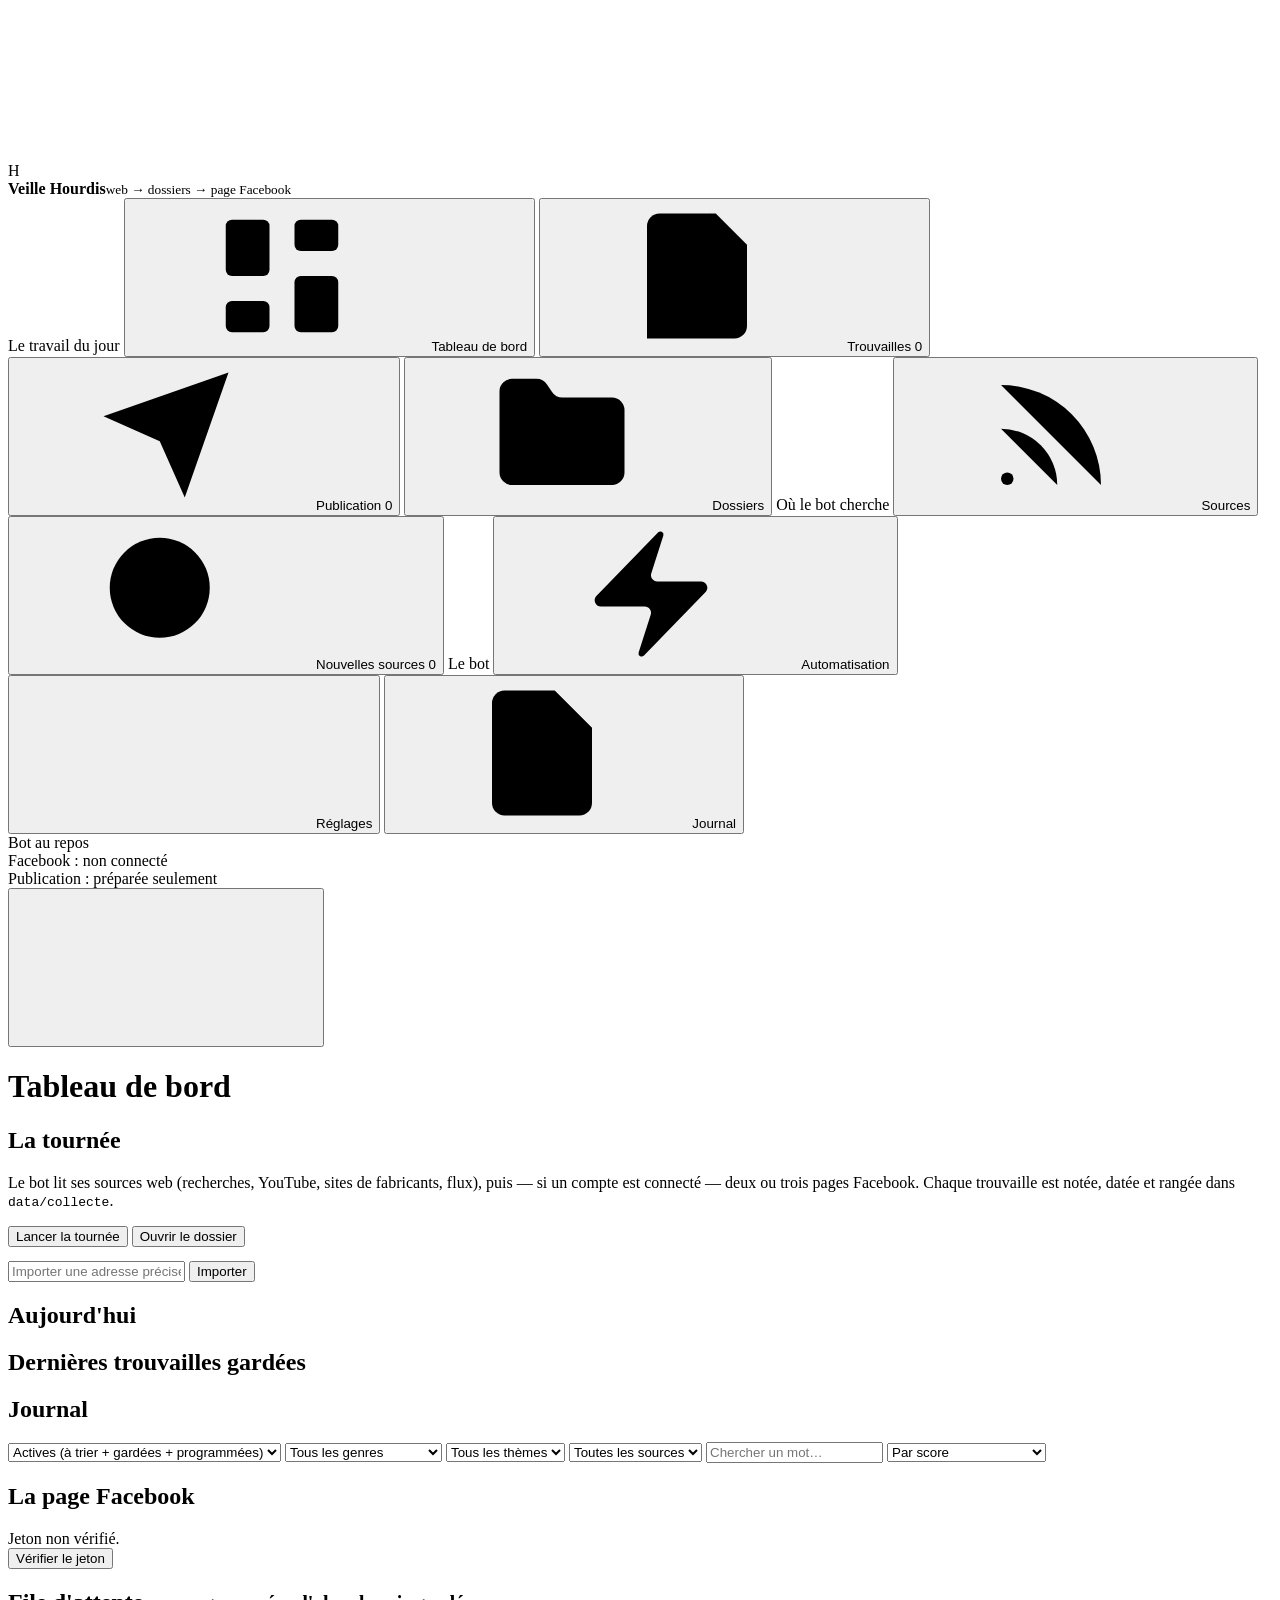
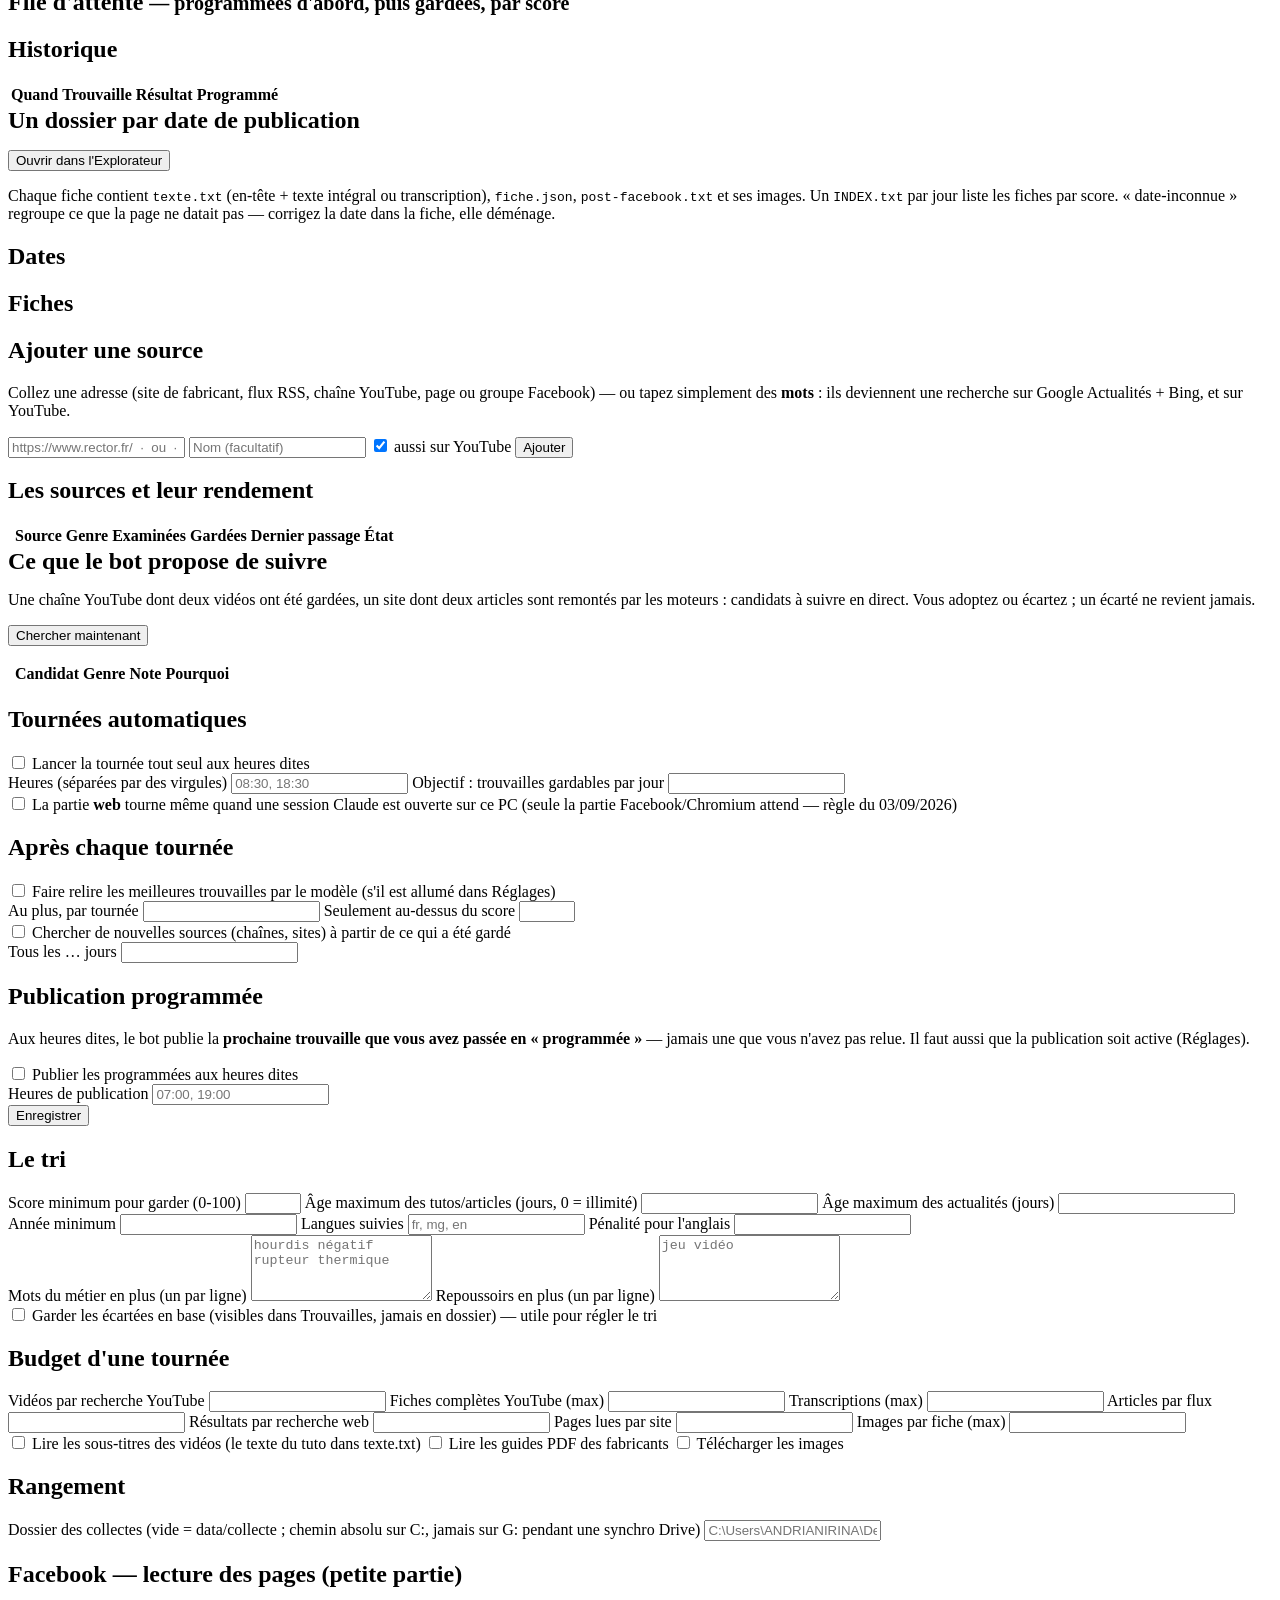
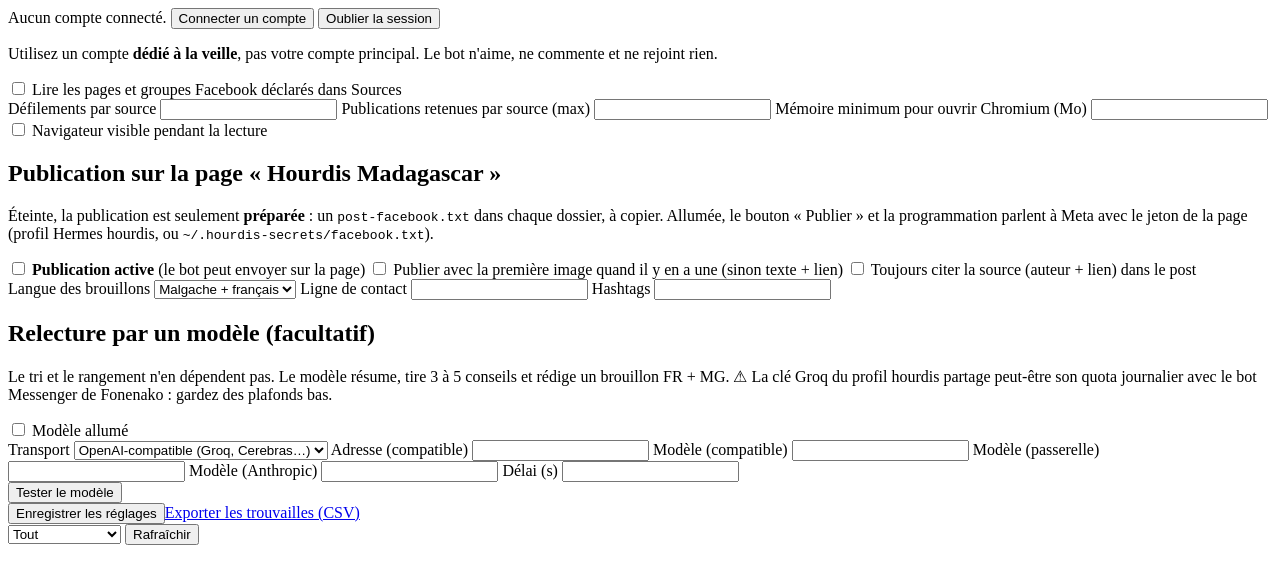
==== bot-hourdis/web/index.html @ 8345ce80 "feat(bot-hourdis): bot de veille web hourdis / terre cuite, port 8761 Collecte de conseils, tutos et" ====
<!doctype html>
<html lang="fr">
<head>
<meta charset="utf-8">
<meta name="viewport" content="width=device-width, initial-scale=1">
<title>Bot de veille — Hourdis Madagascar</title>
<link rel="icon" href="data:image/svg+xml,%3Csvg xmlns='http://www.w3.org/2000/svg' viewBox='0 0 32 32'%3E%3Crect width='32' height='32' rx='8' fill='%23b6532a'/%3E%3Ctext x='16' y='22' text-anchor='middle' font-family='Inter,Arial,sans-serif' font-size='18' font-weight='700' fill='white'%3EH%3C/text%3E%3C/svg%3E">
<link rel="stylesheet" href="/static/style.css">
</head>
<body>

<svg hidden aria-hidden="true" xmlns="http://www.w3.org/2000/svg">
  <symbol id="i-bord" viewBox="0 0 24 24"><rect width="7" height="9" x="3" y="3" rx="1"/><rect width="7" height="5" x="14" y="3" rx="1"/><rect width="7" height="9" x="14" y="12" rx="1"/><rect width="7" height="5" x="3" y="16" rx="1"/></symbol>
  <symbol id="i-trouvailles" viewBox="0 0 24 24"><path d="M4 22h14a2 2 0 0 0 2-2V7l-5-5H6a2 2 0 0 0-2 2v4"/><path d="M14 2v4a2 2 0 0 0 2 2h4"/><path d="M2 15h10"/><path d="m9 18 3-3-3-3"/></symbol>
  <symbol id="i-publication" viewBox="0 0 24 24"><path d="m22 2-7 20-4-9-9-4Z"/><path d="M22 2 11 13"/></symbol>
  <symbol id="i-dossiers" viewBox="0 0 24 24"><path d="M20 20a2 2 0 0 0 2-2V8a2 2 0 0 0-2-2h-7.9a2 2 0 0 1-1.69-.9L9.6 3.9A2 2 0 0 0 7.93 3H4a2 2 0 0 0-2 2v13a2 2 0 0 0 2 2Z"/></symbol>
  <symbol id="i-sources" viewBox="0 0 24 24"><path d="M4 11a9 9 0 0 1 9 9"/><path d="M4 4a16 16 0 0 1 16 16"/><circle cx="5" cy="19" r="1"/></symbol>
  <symbol id="i-candidats" viewBox="0 0 24 24"><circle cx="11" cy="11" r="8"/><path d="m21 21-4.3-4.3"/></symbol>
  <symbol id="i-auto" viewBox="0 0 24 24"><path d="M4 14a1 1 0 0 1-.78-1.63l9.9-10.2a.5.5 0 0 1 .86.46l-1.92 6.02A1 1 0 0 0 13 10h7a1 1 0 0 1 .78 1.63l-9.9 10.2a.5.5 0 0 1-.86-.46l1.92-6.02A1 1 0 0 0 11 14z"/></symbol>
  <symbol id="i-reglages" viewBox="0 0 24 24"><line x1="21" x2="14" y1="4" y2="4"/><line x1="10" x2="3" y1="4" y2="4"/><line x1="21" x2="12" y1="12" y2="12"/><line x1="8" x2="3" y1="12" y2="12"/><line x1="21" x2="16" y1="20" y2="20"/><line x1="12" x2="3" y1="20" y2="20"/><line x1="14" x2="14" y1="2" y2="6"/><line x1="8" x2="8" y1="10" y2="14"/><line x1="16" x2="16" y1="18" y2="22"/></symbol>
  <symbol id="i-journal" viewBox="0 0 24 24"><path d="M14 2H6a2 2 0 0 0-2 2v16a2 2 0 0 0 2 2h12a2 2 0 0 0 2-2V8z"/><path d="M14 2v6h6"/><path d="M16 13H8"/><path d="M16 17H8"/><path d="M10 9H8"/></symbol>
  <symbol id="i-menu" viewBox="0 0 24 24"><line x1="4" x2="20" y1="6" y2="6"/><line x1="4" x2="20" y1="12" y2="12"/><line x1="4" x2="20" y1="18" y2="18"/></symbol>
</svg>

<div class="coque">

<aside class="nav" id="nav" aria-label="Navigation principale">
  <div class="marque">
    <span class="pastille">H</span>
    <div><strong>Veille Hourdis</strong><small>web → dossiers → page Facebook</small></div>
  </div>
  <nav class="onglets">
    <span class="groupe">Le travail du jour</span>
    <button class="onglet actif" data-vue="bord"><svg class="ico"><use href="#i-bord"/></svg><span>Tableau de bord</span></button>
    <button class="onglet" data-vue="trouvailles"><svg class="ico"><use href="#i-trouvailles"/></svg><span>Trouvailles</span> <span id="pastille-trier" class="compteur zero">0</span></button>
    <button class="onglet" data-vue="publication"><svg class="ico"><use href="#i-publication"/></svg><span>Publication</span> <span id="pastille-file" class="compteur zero">0</span></button>
    <button class="onglet" data-vue="dossiers"><svg class="ico"><use href="#i-dossiers"/></svg><span>Dossiers</span></button>
    <span class="groupe">Où le bot cherche</span>
    <button class="onglet" data-vue="sources"><svg class="ico"><use href="#i-sources"/></svg><span>Sources</span></button>
    <button class="onglet" data-vue="candidats"><svg class="ico"><use href="#i-candidats"/></svg><span>Nouvelles sources</span> <span id="pastille-candidats" class="compteur zero">0</span></button>
    <span class="groupe">Le bot</span>
    <button class="onglet" data-vue="automatisation"><svg class="ico"><use href="#i-auto"/></svg><span>Automatisation</span></button>
    <button class="onglet" data-vue="reglages"><svg class="ico"><use href="#i-reglages"/></svg><span>Réglages</span></button>
    <button class="onglet" data-vue="journal"><svg class="ico"><use href="#i-journal"/></svg><span>Journal</span></button>
  </nav>
  <div class="etats">
    <div class="etat" id="etat-collecte" title="Tournée en cours ?"><i></i><span>Bot au repos</span></div>
    <div class="etat" id="etat-fb" title="Compte Facebook pour la lecture des pages"><i></i><span>Facebook : non connecté</span></div>
    <div class="etat" id="etat-pub" title="Publication sur la page"><i></i><span>Publication : préparée seulement</span></div>
  </div>
</aside>
<button class="nav-voile" id="nav-voile" aria-label="Fermer le menu" hidden></button>

<div class="page">
<header class="barre">
  <button class="menu" id="btn-nav" aria-label="Ouvrir le menu"><svg class="ico"><use href="#i-menu"/></svg></button>
  <h1 id="titre-vue">Tableau de bord</h1>
  <div class="barre-etat" id="barre-etat" aria-live="polite"></div>
</header>

<main>

<!-- ═══════════ TABLEAU DE BORD ═══════════ -->
<section class="vue active" id="vue-bord">
  <div class="tuiles" id="tuiles"></div>

  <div class="colonnes">
    <article class="carte">
      <h2>La tournée</h2>
      <p class="aide">Le bot lit ses sources web (recherches, YouTube, sites de fabricants, flux), puis — si un compte est connecté — deux ou trois pages Facebook. Chaque trouvaille est notée, datée et rangée dans <code id="chemin-collecte">data/collecte</code>.</p>
      <div class="rangee">
        <button class="btn primaire" id="btn-collecte">Lancer la tournée</button>
        <button class="btn" id="btn-arret" hidden>Arrêter</button>
        <button class="btn" id="btn-ouvrir-racine">Ouvrir le dossier</button>
      </div>
      <div class="progression" id="progression" hidden></div>
      <div class="rangee" style="margin-top:14px">
        <input type="url" id="import-url" placeholder="Importer une adresse précise (article, PDF, vidéo YouTube…)" style="flex:1">
        <button class="btn" id="btn-importer">Importer</button>
      </div>
    </article>

    <article class="carte">
      <h2>Aujourd'hui</h2>
      <div id="planning-bord" class="liste-cle-valeur"></div>
    </article>
  </div>

  <article class="carte">
    <h2>Dernières trouvailles gardées</h2>
    <div class="grille-mini" id="dernieres"></div>
  </article>

  <article class="carte">
    <h2>Journal</h2>
    <ul class="journal" id="journal-bord"></ul>
  </article>
</section>

<!-- ═══════════ TROUVAILLES ═══════════ -->
<section class="vue" id="vue-trouvailles">
  <div class="filtres">
    <select id="f-statut">
      <option value="actives">Actives (à trier + gardées + programmées)</option>
      <option value="nouvelle">À trier</option>
      <option value="gardee">Gardées</option>
      <option value="programmee">Programmées</option>
      <option value="publiee">Publiées</option>
      <option value="ecartee">Écartées (pour régler le tri)</option>
      <option value="">Toutes</option>
    </select>
    <select id="f-genre">
      <option value="">Tous les genres</option>
      <option value="video">Vidéos</option>
      <option value="article">Articles</option>
      <option value="actualite">Actualités</option>
      <option value="pdf">Guides PDF</option>
      <option value="post_fb">Publications Facebook</option>
    </select>
    <select id="f-theme"><option value="">Tous les thèmes</option></select>
    <select id="f-source"><option value="0">Toutes les sources</option></select>
    <input type="search" id="f-q" placeholder="Chercher un mot…">
    <select id="f-tri">
      <option value="score">Par score</option>
      <option value="date">Par date de publication</option>
      <option value="collecte">Par date de collecte</option>
      <option value="vues">Par vues (vidéos)</option>
    </select>
  </div>
  <div class="lot" id="lot" hidden>
    <span id="lot-n">0 sélectionnée</span>
    <button class="btn petit" data-lot="garder">Garder</button>
    <button class="btn petit" data-lot="programmer">Programmer</button>
    <button class="btn petit" data-lot="ecarter">Écarter</button>
    <button class="btn petit danger" data-lot="supprimer">Supprimer</button>
    <button class="btn petit" id="lot-vider">Tout décocher</button>
  </div>
  <p class="aide" id="trouvailles-aide"></p>
  <div class="grille" id="grille-trouvailles"></div>
</section>

<!-- ═══════════ PUBLICATION ═══════════ -->
<section class="vue" id="vue-publication">
  <article class="carte">
    <h2>La page Facebook</h2>
    <div class="rangee">
      <div id="page-etat" class="aide">Jeton non vérifié.</div>
      <button class="btn petit" id="btn-page-verifier">Vérifier le jeton</button>
    </div>
    <p class="aide" id="publication-mode"></p>
  </article>
  <article class="carte">
    <h2>File d'attente <small class="aide">— programmées d'abord, puis gardées, par score</small></h2>
    <div class="grille" id="grille-file"></div>
  </article>
  <article class="carte">
    <h2>Historique</h2>
    <table class="table" id="table-historique"><thead><tr><th>Quand</th><th>Trouvaille</th><th>Résultat</th><th>Programmé</th></tr></thead><tbody></tbody></table>
  </article>
</section>

<!-- ═══════════ DOSSIERS ═══════════ -->
<section class="vue" id="vue-dossiers">
  <article class="carte">
    <div class="rangee entre">
      <div><h2 style="margin:0">Un dossier par date de publication</h2><p class="aide" id="dossiers-racine"></p></div>
      <button class="btn" id="btn-dossiers-ouvrir">Ouvrir dans l'Explorateur</button>
    </div>
    <p class="aide">Chaque fiche contient <code>texte.txt</code> (en-tête + texte intégral ou transcription), <code>fiche.json</code>, <code>post-facebook.txt</code> et ses images. Un <code>INDEX.txt</code> par jour liste les fiches par score. « date-inconnue » regroupe ce que la page ne datait pas — corrigez la date dans la fiche, elle déménage.</p>
  </article>
  <div class="colonnes dossiers">
    <article class="carte"><h2>Dates</h2><ul class="dates" id="liste-dates"></ul></article>
    <article class="carte"><h2 id="titre-date">Fiches</h2><div class="grille" id="grille-date"></div></article>
  </div>
</section>

<!-- ═══════════ SOURCES ═══════════ -->
<section class="vue" id="vue-sources">
  <article class="carte">
    <h2>Ajouter une source</h2>
    <p class="aide">Collez une adresse (site de fabricant, flux RSS, chaîne YouTube, page ou groupe Facebook) — ou tapez simplement des <strong>mots</strong> : ils deviennent une recherche sur Google Actualités + Bing, et sur YouTube.</p>
    <div class="rangee">
      <input type="text" id="src-entree" placeholder="https://www.rector.fr/  ·  ou  ·  étaiement plancher hourdis" style="flex:2">
      <input type="text" id="src-nom" placeholder="Nom (facultatif)" style="flex:1">
      <label class="case"><input type="checkbox" id="src-youtube" checked> aussi sur YouTube</label>
      <button class="btn primaire" id="btn-src-ajouter">Ajouter</button>
    </div>
  </article>
  <article class="carte">
    <h2>Les sources et leur rendement</h2>
    <table class="table" id="table-sources"><thead><tr><th></th><th>Source</th><th>Genre</th><th>Examinées</th><th>Gardées</th><th>Dernier passage</th><th>État</th><th></th></tr></thead><tbody></tbody></table>
  </article>
</section>

<!-- ═══════════ NOUVELLES SOURCES ═══════════ -->
<section class="vue" id="vue-candidats">
  <article class="carte">
    <div class="rangee entre">
      <div><h2 style="margin:0">Ce que le bot propose de suivre</h2><p class="aide">Une chaîne YouTube dont deux vidéos ont été gardées, un site dont deux articles sont remontés par les moteurs : candidats à suivre en direct. Vous adoptez ou écartez ; un écarté ne revient jamais.</p></div>
      <button class="btn" id="btn-decouvrir">Chercher maintenant</button>
    </div>
  </article>
  <div class="lot" id="lot-candidats" hidden>
    <span id="lot-candidats-n">0 coché</span>
    <button class="btn petit primaire" data-cand="adopter">Adopter</button>
    <button class="btn petit" data-cand="ecarter">Écarter</button>
  </div>
  <p class="aide" id="candidats-aide"></p>
  <table class="table" id="table-candidats"><thead><tr><th></th><th>Candidat</th><th>Genre</th><th>Note</th><th>Pourquoi</th></tr></thead><tbody></tbody></table>
</section>

<!-- ═══════════ AUTOMATISATION ═══════════ -->
<section class="vue" id="vue-automatisation">
  <article class="carte">
    <h2>Tournées automatiques</h2>
    <label class="case"><input type="checkbox" data-cle="collecte_auto" data-type="bool"> Lancer la tournée tout seul aux heures dites</label>
    <div class="champs">
      <label>Heures (séparées par des virgules) <input type="text" data-cle="heures_collecte" data-type="liste" placeholder="08:30, 18:30"></label>
      <label>Objectif : trouvailles gardables par jour <input type="number" data-cle="objectif_par_jour" data-type="int" min="0"></label>
    </div>
    <label class="case"><input type="checkbox" data-cle="web_pendant_session_claude" data-type="bool"> La partie <strong>web</strong> tourne même quand une session Claude est ouverte sur ce PC (seule la partie Facebook/Chromium attend — règle du 03/09/2026)</label>
  </article>
  <article class="carte">
    <h2>Après chaque tournée</h2>
    <label class="case"><input type="checkbox" data-cle="llm_relire_auto" data-type="bool"> Faire relire les meilleures trouvailles par le modèle (s'il est allumé dans Réglages)</label>
    <div class="champs">
      <label>Au plus, par tournée <input type="number" data-cle="llm_relire_max" data-type="int" min="0"></label>
      <label>Seulement au-dessus du score <input type="number" data-cle="llm_score_min_pour_relire" data-type="int" min="0" max="100"></label>
    </div>
    <label class="case"><input type="checkbox" data-cle="decouverte_auto" data-type="bool"> Chercher de nouvelles sources (chaînes, sites) à partir de ce qui a été gardé</label>
    <div class="champs"><label>Tous les … jours <input type="number" data-cle="decouverte_jours" data-type="int" min="1"></label></div>
  </article>
  <article class="carte">
    <h2>Publication programmée</h2>
    <p class="aide">Aux heures dites, le bot publie la <strong>prochaine trouvaille que vous avez passée en « programmée »</strong> — jamais une que vous n'avez pas relue. Il faut aussi que la publication soit active (Réglages).</p>
    <label class="case"><input type="checkbox" data-cle="publication_auto_programmee" data-type="bool"> Publier les programmées aux heures dites</label>
    <div class="champs"><label>Heures de publication <input type="text" data-cle="heures_publication" data-type="liste" placeholder="07:00, 19:00"></label></div>
  </article>
  <div class="rangee"><button class="btn primaire" data-enregistrer="automatisation">Enregistrer</button></div>
</section>

<!-- ═══════════ RÉGLAGES ═══════════ -->
<section class="vue" id="vue-reglages">
  <article class="carte">
    <h2>Le tri</h2>
    <div class="champs">
      <label>Score minimum pour garder (0-100) <input type="number" data-cle="score_min" data-type="int" min="0" max="100"></label>
      <label>Âge maximum des tutos/articles (jours, 0 = illimité) <input type="number" data-cle="jours_max" data-type="int" min="0"></label>
      <label>Âge maximum des actualités (jours) <input type="number" data-cle="jours_max_actualites" data-type="int" min="0"></label>
      <label>Année minimum <input type="number" data-cle="annee_minimum" data-type="int" min="2000"></label>
      <label>Langues suivies <input type="text" data-cle="langues" data-type="liste" placeholder="fr, mg, en"></label>
      <label>Pénalité pour l'anglais <input type="number" data-cle="penalite_anglais" data-type="int" min="0"></label>
    </div>
    <div class="champs">
      <label>Mots du métier en plus (un par ligne) <textarea data-cle="mots_metier" data-type="lignes" rows="4" placeholder="hourdis négatif&#10;rupteur thermique"></textarea></label>
      <label>Repoussoirs en plus (un par ligne) <textarea data-cle="repoussoirs" data-type="lignes" rows="4" placeholder="jeu vidéo"></textarea></label>
    </div>
    <label class="case"><input type="checkbox" data-cle="garder_les_ecartees" data-type="bool"> Garder les écartées en base (visibles dans Trouvailles, jamais en dossier) — utile pour régler le tri</label>
  </article>

  <article class="carte">
    <h2>Budget d'une tournée</h2>
    <div class="champs">
      <label>Vidéos par recherche YouTube <input type="number" data-cle="videos_par_recherche" data-type="int" min="1"></label>
      <label>Fiches complètes YouTube (max) <input type="number" data-cle="videos_details_max" data-type="int" min="0"></label>
      <label>Transcriptions (max) <input type="number" data-cle="transcriptions_max" data-type="int" min="0"></label>
      <label>Articles par flux <input type="number" data-cle="articles_par_flux" data-type="int" min="1"></label>
      <label>Résultats par recherche web <input type="number" data-cle="resultats_par_recherche_web" data-type="int" min="1"></label>
      <label>Pages lues par site <input type="number" data-cle="pages_par_site" data-type="int" min="1"></label>
      <label>Images par fiche (max) <input type="number" data-cle="images_max" data-type="int" min="0"></label>
    </div>
    <label class="case"><input type="checkbox" data-cle="transcrire_videos" data-type="bool"> Lire les sous-titres des vidéos (le texte du tuto dans texte.txt)</label>
    <label class="case"><input type="checkbox" data-cle="lire_les_pdf" data-type="bool"> Lire les guides PDF des fabricants</label>
    <label class="case"><input type="checkbox" data-cle="telecharger_images" data-type="bool"> Télécharger les images</label>
  </article>

  <article class="carte">
    <h2>Rangement</h2>
    <div class="champs">
      <label>Dossier des collectes (vide = data/collecte ; chemin absolu sur C:, jamais sur G: pendant une synchro Drive) <input type="text" data-cle="dossier_collecte" data-type="texte" placeholder="C:\Users\ANDRIANIRINA\Desktop\Veille hourdis"></label>
    </div>
  </article>

  <article class="carte">
    <h2>Facebook — lecture des pages (petite partie)</h2>
    <div class="rangee">
      <span id="reglages-fb-etat" class="aide">Aucun compte connecté.</span>
      <button class="btn petit" id="btn-fb-connexion">Connecter un compte</button>
      <button class="btn petit" id="btn-fb-oublier">Oublier la session</button>
    </div>
    <p class="aide">Utilisez un compte <strong>dédié à la veille</strong>, pas votre compte principal. Le bot n'aime, ne commente et ne rejoint rien.</p>
    <label class="case"><input type="checkbox" data-cle="facebook_actif" data-type="bool"> Lire les pages et groupes Facebook déclarés dans Sources</label>
    <div class="champs">
      <label>Défilements par source <input type="number" data-cle="scrolls_max_par_source" data-type="int" min="1"></label>
      <label>Publications retenues par source (max) <input type="number" data-cle="posts_max_par_source" data-type="int" min="1"></label>
      <label>Mémoire minimum pour ouvrir Chromium (Mo) <input type="number" data-cle="memoire_mini_mo" data-type="int" min="0"></label>
    </div>
    <label class="case"><input type="checkbox" data-cle="navigateur_visible" data-type="bool"> Navigateur visible pendant la lecture</label>
  </article>

  <article class="carte">
    <h2>Publication sur la page « Hourdis Madagascar »</h2>
    <p class="aide">Éteinte, la publication est seulement <strong>préparée</strong> : un <code>post-facebook.txt</code> dans chaque dossier, à copier. Allumée, le bouton « Publier » et la programmation parlent à Meta avec le jeton de la page (profil Hermes hourdis, ou <code>~/.hourdis-secrets/facebook.txt</code>).</p>
    <label class="case"><input type="checkbox" data-cle="publication_active" data-type="bool"> <strong>Publication active</strong> (le bot peut envoyer sur la page)</label>
    <label class="case"><input type="checkbox" data-cle="publier_avec_photo" data-type="bool"> Publier avec la première image quand il y en a une (sinon texte + lien)</label>
    <label class="case"><input type="checkbox" data-cle="signature_source" data-type="bool"> Toujours citer la source (auteur + lien) dans le post</label>
    <div class="champs">
      <label>Langue des brouillons <select data-cle="langue_post" data-type="texte"><option value="mix">Malgache + français</option><option value="mg">Malgache</option><option value="fr">Français</option></select></label>
      <label>Ligne de contact <input type="text" data-cle="contact_ligne" data-type="texte"></label>
      <label>Hashtags <input type="text" data-cle="hashtags" data-type="texte"></label>
    </div>
  </article>

  <article class="carte">
    <h2>Relecture par un modèle (facultatif)</h2>
    <p class="aide">Le tri et le rangement n'en dépendent pas. Le modèle résume, tire 3 à 5 conseils et rédige un brouillon FR + MG. ⚠ La clé Groq du profil hourdis partage peut-être son quota journalier avec le bot Messenger de Fonenako : gardez des plafonds bas.</p>
    <label class="case"><input type="checkbox" data-cle="llm_actif" data-type="bool"> Modèle allumé</label>
    <div class="champs">
      <label>Transport <select data-cle="llm_transport" data-type="texte"><option value="compatible">OpenAI-compatible (Groq, Cerebras…)</option><option value="anthropic">Anthropic (Claude)</option><option value="passerelle">Passerelle LiteLLM d'Hermes</option></select></label>
      <label>Adresse (compatible) <input type="text" data-cle="llm_url" data-type="texte"></label>
      <label>Modèle (compatible) <input type="text" data-cle="llm_modele" data-type="texte"></label>
      <label>Modèle (passerelle) <input type="text" data-cle="llm_modele_passerelle" data-type="texte"></label>
      <label>Modèle (Anthropic) <input type="text" data-cle="llm_modele_anthropic" data-type="texte"></label>
      <label>Délai (s) <input type="number" data-cle="llm_delai" data-type="int" min="10"></label>
    </div>
    <div class="rangee"><button class="btn petit" id="btn-llm-test">Tester le modèle</button><span id="llm-test-resultat" class="aide"></span></div>
  </article>

  <div class="rangee"><button class="btn primaire" data-enregistrer="reglages">Enregistrer les réglages</button><a class="btn" href="/api/export.csv" download>Exporter les trouvailles (CSV)</a></div>
</section>

<!-- ═══════════ JOURNAL ═══════════ -->
<section class="vue" id="vue-journal">
  <div class="filtres">
    <select id="j-niveau"><option value="">Tout</option><option value="erreur">Erreurs</option><option value="avert">Avertissements</option><option value="succes">Succès</option><option value="info">Infos</option></select>
    <button class="btn petit" id="btn-journal-rafraichir">Rafraîchir</button>
  </div>
  <ul class="journal long" id="journal-complet"></ul>
</section>

</main>
</div>
</div>

<!-- ═══════════ PANNEAU DE DÉTAIL ═══════════ -->
<div class="voile" id="voile" hidden></div>
<aside class="panneau" id="panneau" hidden aria-label="Détail de la trouvaille">
  <header>
    <div><span class="badge" id="p-genre"></span> <span class="badge score" id="p-score"></span> <span class="badge" id="p-date"></span></div>
    <button class="fermer" id="p-fermer" aria-label="Fermer">×</button>
  </header>
  <div class="panneau-corps">
    <h2 id="p-titre"></h2>
    <p class="aide" id="p-meta"></p>
    <div id="p-images" class="p-images"></div>
    <div class="p-actions">
      <button class="btn petit" data-p="garder">Garder</button>
      <button class="btn petit" data-p="programmer">Programmer</button>
      <button class="btn petit" data-p="ecarter">Écarter</button>
      <button class="btn petit" data-p="ouvrir">Ouvrir le dossier</button>
      <button class="btn petit" data-p="relire">Relire (IA)</button>
      <button class="btn petit danger" data-p="supprimer">Supprimer</button>
    </div>
    <details open><summary>Brouillon de publication</summary>
      <textarea id="p-post" rows="14"></textarea>
      <div class="rangee">
        <button class="btn petit" data-p="rediger-mix">Rédiger MG+FR</button>
        <button class="btn petit" data-p="rediger-mg">MG</button>
        <button class="btn petit" data-p="rediger-fr">FR</button>
        <button class="btn petit" data-p="post-enregistrer">Enregistrer le texte</button>
        <button class="btn petit" data-p="copier">Copier</button>
      </div>
      <div class="rangee">
        <button class="btn petit primaire" data-p="publier">Publier maintenant</button>
        <input type="datetime-local" id="p-quand">
        <button class="btn petit" data-p="programmer-fb">Programmer sur Facebook</button>
        <button class="btn petit" data-p="a-blanc">À blanc</button>
      </div>
      <p class="aide" id="p-publication-aide"></p>
    </details>
    <details><summary>Date, note</summary>
      <div class="champs">
        <label>Date de publication (AAAA-MM-JJ, vide = inconnue) <input type="text" id="p-publie-le" placeholder="2026-09-04"></label>
        <label>Note libre <input type="text" id="p-note"></label>
      </div>
      <button class="btn petit" data-p="meta-enregistrer">Enregistrer</button>
    </details>
    <details><summary>Conseils et avertissements</summary><div id="p-conseils"></div></details>
    <details><summary>Pourquoi ce score</summary><p class="aide" id="p-motifs"></p></details>
    <details><summary>Texte intégral</summary><pre id="p-texte"></pre></details>
  </div>
</aside>

<div class="toast" id="toast" hidden></div>
<script src="/static/app.js"></script>
</body>
</html>
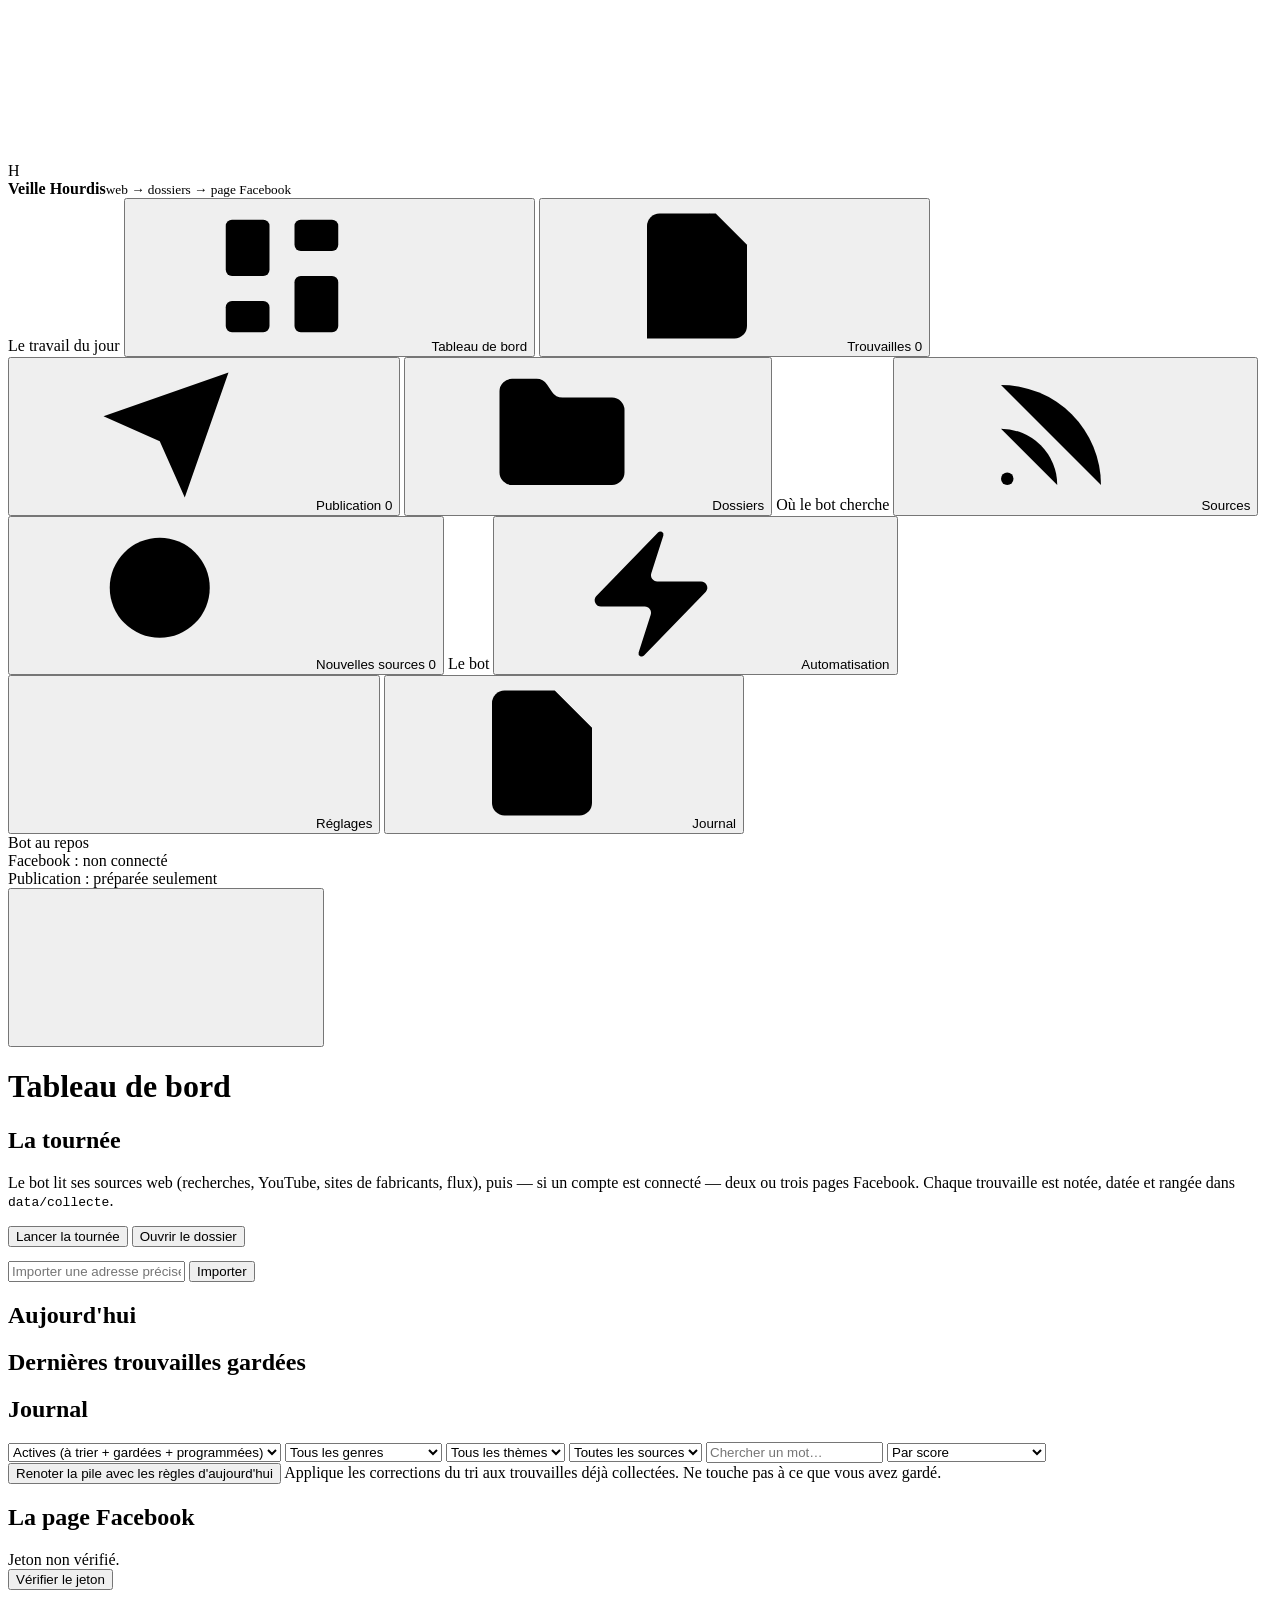
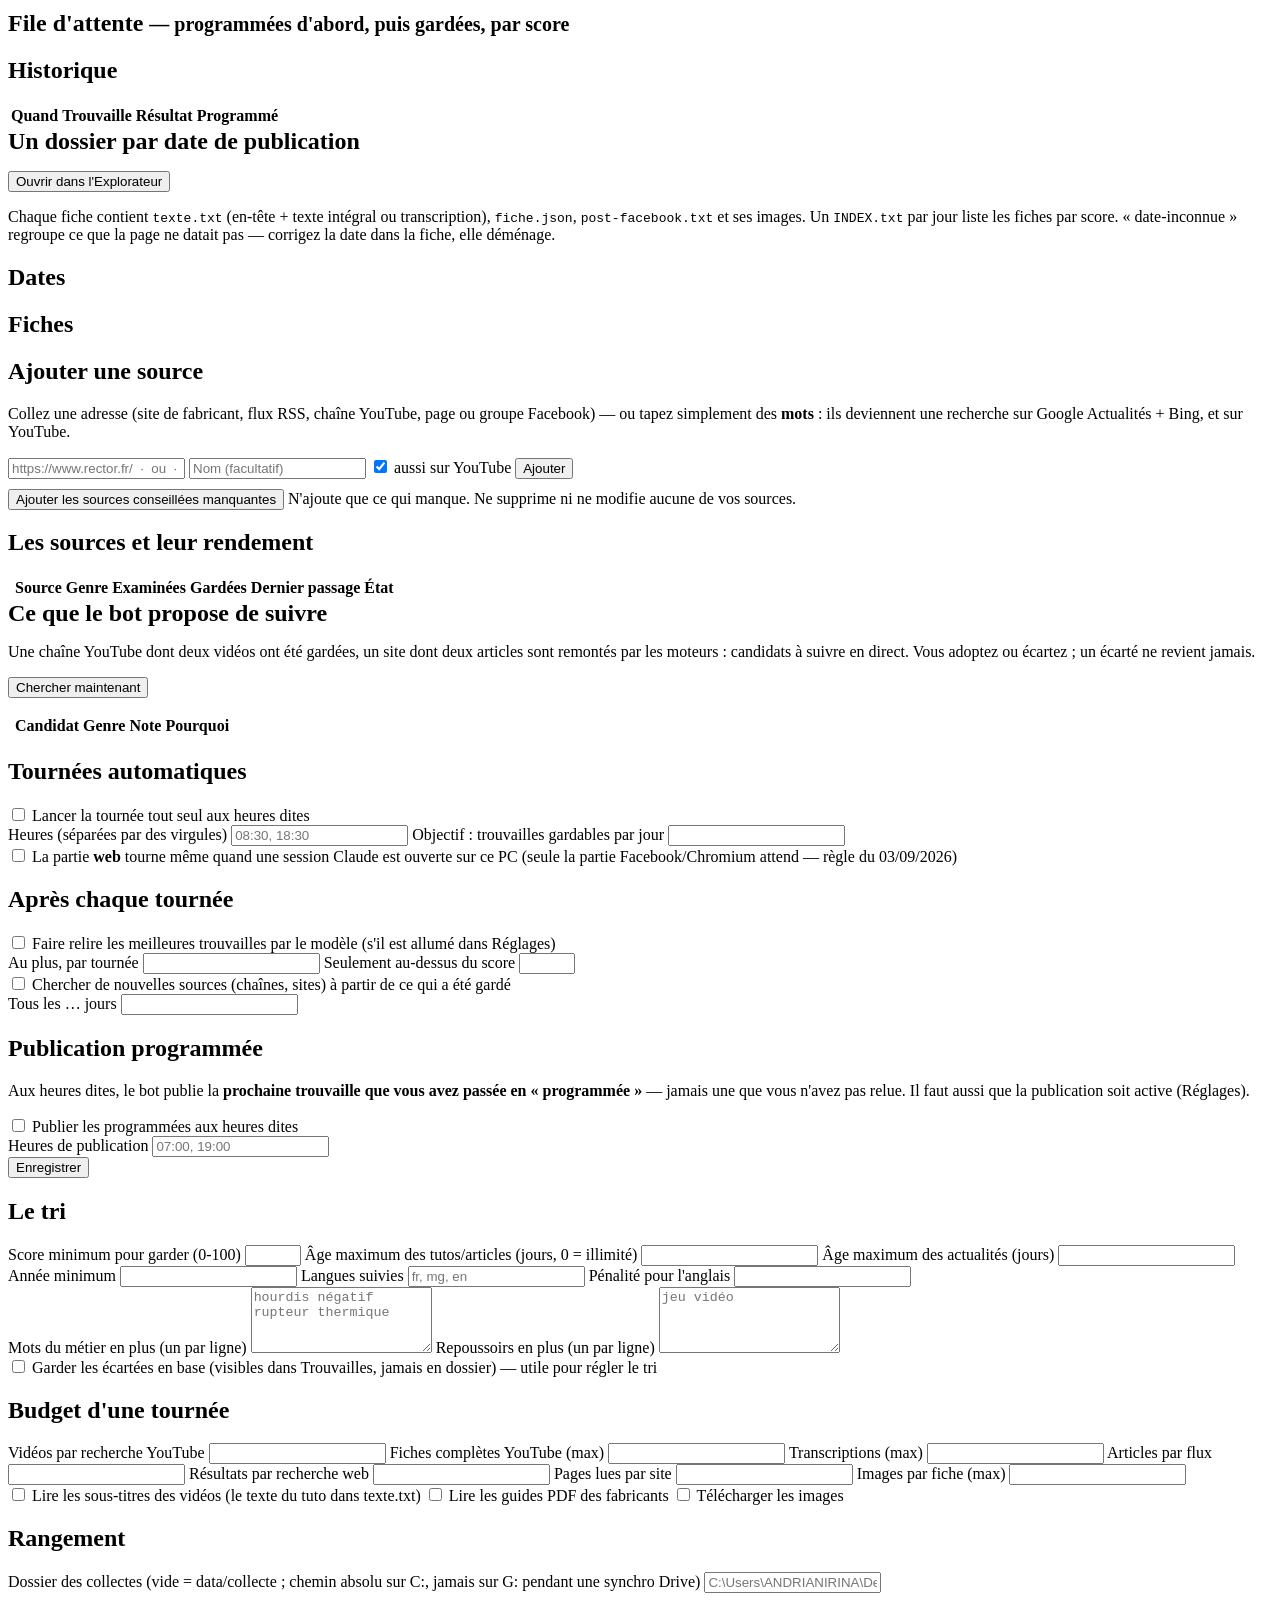
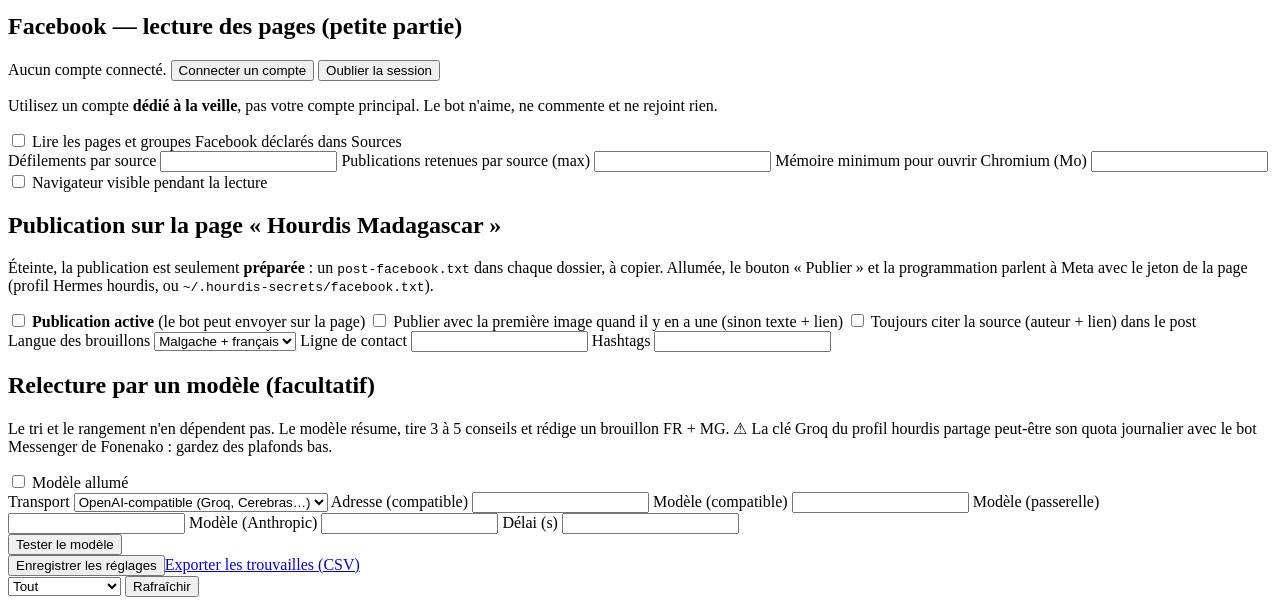
==== commit ffb616fa: "audit(bot-hourdis): 7 defauts mesures et corriges, renotation du stock, couverture Madagascar Audit " ====
--- a/bot-hourdis/web/index.html
+++ b/bot-hourdis/web/index.html
@@ -75,7 +75,7 @@
       </div>
       <div class="progression" id="progression" hidden></div>
       <div class="rangee" style="margin-top:14px">
-        <input type="url" id="import-url" placeholder="Importer une adresse précise (article, PDF, vidéo YouTube…)" style="flex:1">
+        <input type="url" id="import-url" placeholder="Importer une adresse précise (article, PDF, vidéo YouTube…)" class="large">
         <button class="btn" id="btn-importer">Importer</button>
       </div>
     </article>
@@ -135,6 +135,10 @@
     <button class="btn petit danger" data-lot="supprimer">Supprimer</button>
     <button class="btn petit" id="lot-vider">Tout décocher</button>
   </div>
+  <div class="rangee">
+    <button class="btn petit" id="btn-renoter">Renoter la pile avec les règles d'aujourd'hui</button>
+    <span class="aide">Applique les corrections du tri aux trouvailles déjà collectées. Ne touche pas à ce que vous avez gardé.</span>
+  </div>
   <p class="aide" id="trouvailles-aide"></p>
   <div class="grille" id="grille-trouvailles"></div>
 </section>
@@ -155,7 +159,7 @@
   </article>
   <article class="carte">
     <h2>Historique</h2>
-    <table class="table" id="table-historique"><thead><tr><th>Quand</th><th>Trouvaille</th><th>Résultat</th><th>Programmé</th></tr></thead><tbody></tbody></table>
+    <div class="table-large"><table class="table" id="table-historique"><thead><tr><th>Quand</th><th>Trouvaille</th><th>Résultat</th><th>Programmé</th></tr></thead><tbody></tbody></table></div>
   </article>
 </section>
 
@@ -180,15 +184,19 @@
     <h2>Ajouter une source</h2>
     <p class="aide">Collez une adresse (site de fabricant, flux RSS, chaîne YouTube, page ou groupe Facebook) — ou tapez simplement des <strong>mots</strong> : ils deviennent une recherche sur Google Actualités + Bing, et sur YouTube.</p>
     <div class="rangee">
-      <input type="text" id="src-entree" placeholder="https://www.rector.fr/  ·  ou  ·  étaiement plancher hourdis" style="flex:2">
-      <input type="text" id="src-nom" placeholder="Nom (facultatif)" style="flex:1">
+      <input type="text" id="src-entree" placeholder="https://www.rector.fr/  ·  ou  ·  étaiement plancher hourdis" class="large">
+      <input type="text" id="src-nom" placeholder="Nom (facultatif)" class="moyen">
       <label class="case"><input type="checkbox" id="src-youtube" checked> aussi sur YouTube</label>
       <button class="btn primaire" id="btn-src-ajouter">Ajouter</button>
     </div>
+    <div class="rangee" style="margin-top:10px">
+      <button class="btn" id="btn-src-conseillees">Ajouter les sources conseillées manquantes</button>
+      <span class="aide">N'ajoute que ce qui manque. Ne supprime ni ne modifie aucune de vos sources.</span>
+    </div>
   </article>
   <article class="carte">
     <h2>Les sources et leur rendement</h2>
-    <table class="table" id="table-sources"><thead><tr><th></th><th>Source</th><th>Genre</th><th>Examinées</th><th>Gardées</th><th>Dernier passage</th><th>État</th><th></th></tr></thead><tbody></tbody></table>
+    <div class="table-large"><table class="table" id="table-sources"><thead><tr><th></th><th>Source</th><th>Genre</th><th>Examinées</th><th>Gardées</th><th>Dernier passage</th><th>État</th><th></th></tr></thead><tbody></tbody></table></div>
   </article>
 </section>
 
@@ -206,7 +214,7 @@
     <button class="btn petit" data-cand="ecarter">Écarter</button>
   </div>
   <p class="aide" id="candidats-aide"></p>
-  <table class="table" id="table-candidats"><thead><tr><th></th><th>Candidat</th><th>Genre</th><th>Note</th><th>Pourquoi</th></tr></thead><tbody></tbody></table>
+  <div class="table-large"><table class="table" id="table-candidats"><thead><tr><th></th><th>Candidat</th><th>Genre</th><th>Note</th><th>Pourquoi</th></tr></thead><tbody></tbody></table></div>
 </section>
 
 <!-- ═══════════ AUTOMATISATION ═══════════ -->
@@ -353,6 +361,14 @@
     <h2 id="p-titre"></h2>
     <p class="aide" id="p-meta"></p>
     <div id="p-images" class="p-images"></div>
+    <div class="un-clic">
+      <button class="btn primaire" data-p="un-clic">🚀 Publier en un clic</button>
+      <label class="case"><input type="checkbox" id="p-uc-texte" checked> refaire le texte</label>
+      <label class="case"><input type="checkbox" id="p-uc-video" checked> importer la vidéo</label>
+      <button class="btn petit" data-p="un-clic-blanc">Essai à blanc</button>
+      <p class="aide" id="p-uc-aide">Refait le texte (modèle si allumé, sinon gabarit), importe les images, la vignette et la vidéo, puis publie sur la page avec les médias attachés.</p>
+      <p class="progression" id="p-uc-progression" hidden></p>
+    </div>
     <div class="p-actions">
       <button class="btn petit" data-p="garder">Garder</button>
       <button class="btn petit" data-p="programmer">Programmer</button>
